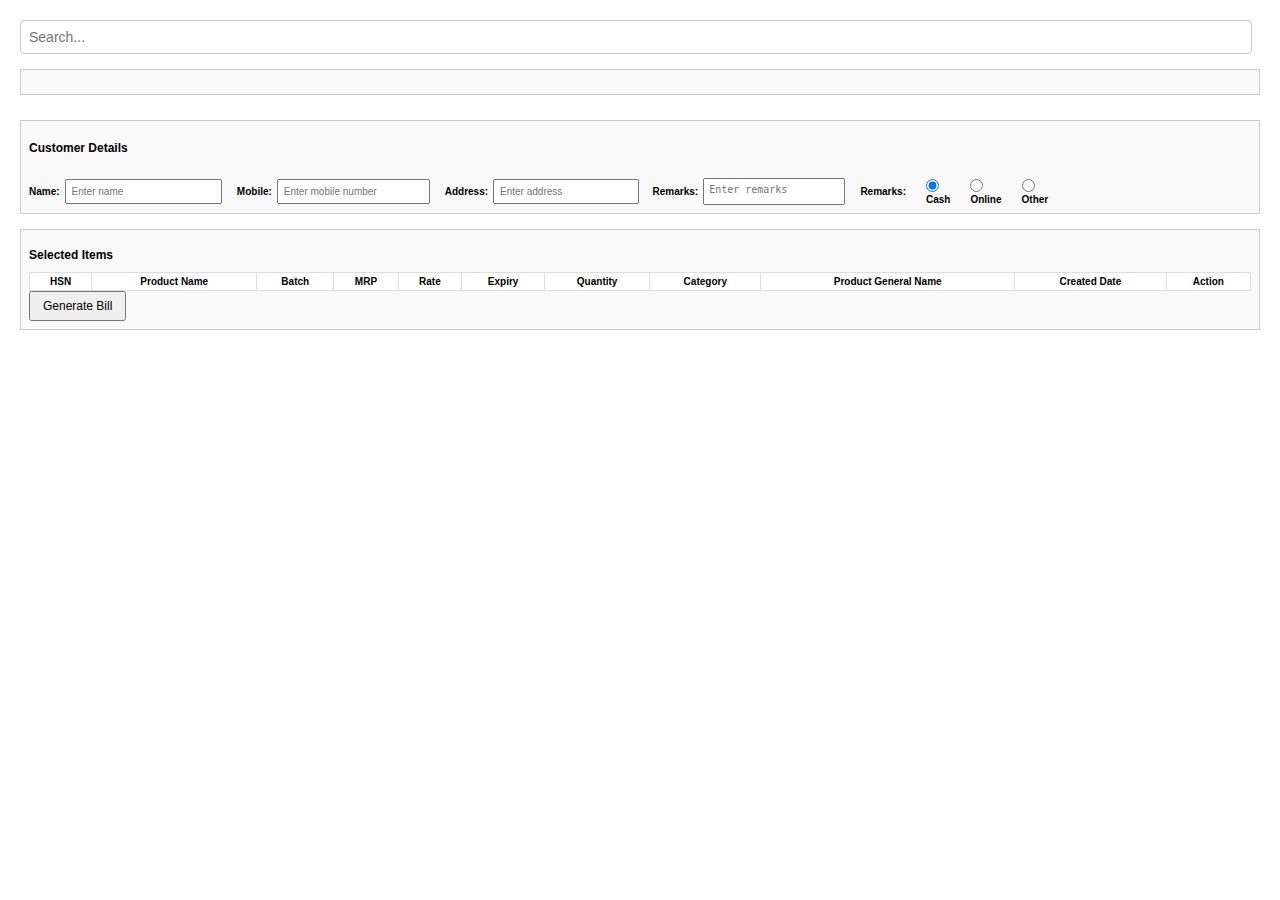
==== bill.html @ a2a0cfcb "ui code added" ====
<!DOCTYPE html>
<html lang="en">
<head>
    <meta charset="UTF-8">
    <meta name="viewport" content="width=device-width, initial-scale=1.0">
    <title>Bill System</title>
    <link rel="stylesheet" href="css/bill-styles.css">
</head>
<body>
<div class="container">
    <!-- Search Section -->
    <div class="search">
        <input type="text" id="searchInput" placeholder="Search...">
        <button id="clearButton" class="clear-btn" style="display: none;">&#10006;</button> <!-- Clear icon -->
        <ul id="productName-suggestions"></ul> <!-- Suggestions list here -->
    </div>

    <!-- Results Section -->
    <div class="results">
        <table id="resultsTable">
            <!-- Results will be dynamically inserted here -->
        </table>
    </div>

    <!-- Customer Details Section -->
    <div class="additional-fields">
        <h3>Customer Details</h3>
        <div class="customer-details">
            <div>
                <label for="customerName">Name:</label>
                <input type="text" id="customerName" placeholder="Enter name">
            </div>
            <div>
                <label for="customerMobile">Mobile:</label>
                <input type="number" id="customerMobile" placeholder="Enter mobile number"
                       oninput="this.value = this.value.slice(0, 10).replace(/[^0-9]/g, '')"
                       maxlength="10" required>
            </div>
            <div>
                <label for="customerAddress">Address:</label>
                <input type="text" id="customerAddress" placeholder="Enter address">
            </div>
            <div>
                <label for="customerRemarks">Remarks:</label>
                <textarea id="customerRemarks" placeholder="Enter remarks"></textarea>
            </div>
            <div class="payment-options">
                <label for="customerRemarks">Remarks:</label>
                <label><input type="radio" name="paymentOption" value="cash" checked> Cash</label>
                <label><input type="radio" name="paymentOption" value="online"> Online</label>
                <label><input type="radio" name="paymentOption" value="other"> Other</label>
            </div>
        </div>

    </div>

    <!-- Bill Section -->
    <div class="bill">
        <h2>Selected Items</h2>
        <table id="billTable">
            <thead>
            <tr>
                <th>HSN</th>
                <th>Product Name</th>
                <th>Batch</th>
                <th>MRP</th>
                <th>Rate</th>
                <th>Expiry</th>
                <th>Quantity</th>
                <th>Category</th>
                <th>Product General Name</th>
                <th>Created Date</th>
                <th>Action</th>
            </tr>
            </thead>
            <tbody>
            <!-- Selected items will be dynamically inserted here -->
            </tbody>
        </table>
        <button onclick="generateBill()">Generate Bill</button>
    </div>
</div>


<script src="js/bill-script.js"></script>
</body>
</html>
---- css/bill-styles.css ----
/* General Styles */
body {
    font-family: Arial, sans-serif;
    margin: 20px;
    font-size: 10px; /* Smaller font size for the whole page */
}

.container {
    display: grid;
    grid-template-columns: 1fr; /* Single column layout */
    grid-template-rows: auto; /* Rows adjust based on content */
    gap: 15px; /* Space between sections */
}

/* Search Section */
.search {
    grid-row: 1; /* First row */
    display: flex;
    align-items: center;
    position: relative; /* For clear button positioning */
}

.search input {
    padding: 8px;
    font-size: 14px;
    margin-right: 8px;
    border: 1px solid #ccc;
    border-radius: 4px;
    flex-grow: 1; /* Makes input expand */
}

.search button {
    width: 20%; /* Set the width to 20% */
    padding: 8px;
    font-size: 14px;
    background-color: #f1f1f1;
    border: 1px solid #ccc;
    border-radius: 4px;
    cursor: pointer;
}

.search button:focus {
    outline: none; /* Remove outline when focused */
}



.clear-btn {
    background: none;
    font-size: 18px;
    cursor: pointer;
    color: #ccc;
    position: absolute;
    right: 10px;
    top: 50%;
    transform: translateY(-50%);
    display: none; /* Hidden initially */
}

.clear-btn:hover {
    color: #000;
}

/* Suggestions list styling */
#productName-suggestions {
    position: absolute;
    top: 100%;
    left: 0;
    width: 100%;
    max-height: 200px;
    overflow-y: auto;
    background-color: #fff;
    border: 1px solid #ccc;
    z-index: 1000;
    list-style: none;
    margin: 0;
    padding: 0;
    display: none;
}

#productName-suggestions li {
    padding: 8px;
    cursor: pointer;
}

#productName-suggestions li:hover {
    background-color: #f0f0f0;
}

/* Results Section */
.results {
    grid-row: 2; /* Second row */
    border: 1px solid #ccc;
    padding: 8px;
    background-color: #f9f9f9;
}

table {
    width: 100%;
    border-collapse: collapse;
    margin-top: 8px;
    font-size: 10px;
}

table, th, td {
    border: 1px solid #ddd;
    padding: 3px;
    text-align: center;
}

th {
    font-weight: bold;
}

/* Alternate row colors */
#resultsTable tr:nth-child(even),
#billTable tr:nth-child(even) {
    background-color: #f2f2f2;
}

#resultsTable tr:nth-child(odd),
#billTable tr:nth-child(odd) {
    background-color: #fff;
}

/* Customer Details and Payment Options Section */
.additional-fields {
    grid-row: 3; /* Third row */
    border: 1px solid #ccc;
    padding: 8px;
    background-color: #f9f9f9;
    margin-top: 10px;
    display: flex;
    flex-wrap: wrap; /* Allows for wrapping */
    gap: 15px;
}

.customer-details {
    display: flex;
    flex-wrap: nowrap; /* Ensure all items are in a single line */
    gap: 15px;
    width: 100%;
}

.customer-details > div {
    display: flex;
    flex-direction: row;
    align-items: center;
    width: calc(16.6% - 10px); /* Each field takes up 16.6% of the container's width to fit 6 fields in one row */
}

.customer-details > div label {
    margin-right: 5px; /* Space between label and input */
    font-weight: bold;
    width: auto; /* Adjust width of label to fit content */
}

.customer-details > div input,
.customer-details > div textarea {
    flex: 1;
    padding: 5px;
    font-size: 10px;
    margin: 0;
}

textarea {
    resize: none;
    height: 15px; /* Adjust height of textarea */
}

/* Payment Options Section */
.payment-options {
    display: flex;
    gap: 15px;
    align-items: center;
    width: 100%; /* Take up full width */
}

.payment-options label {
    font-weight: bold;
}

/* Adjusting layout for Payment Options */
.payment-options input {
    margin-right: 5px;
}

/* Bill Section */
.bill {
    grid-row: 4; /* Fourth row */
    border: 1px solid #ccc;
    padding: 8px;
    background-color: #f9f9f9;
}

.bill table {
    margin-top: 8px;
}

.bill button {
    padding: 6px 12px;
    font-size: 12px;
    cursor: pointer;
}

/* Optional: Button styles */
button {
    padding: 4px 8px;
    font-size: 10px;
    cursor: pointer;
}

button:disabled {
    background-color: #ccc;
    cursor: not-allowed;
}

/* Headings */
h2 {
    font-size: 12px;
    margin-bottom: 10px;
}

h3 {
    font-size: 12px;
    margin-bottom: 8px;
}
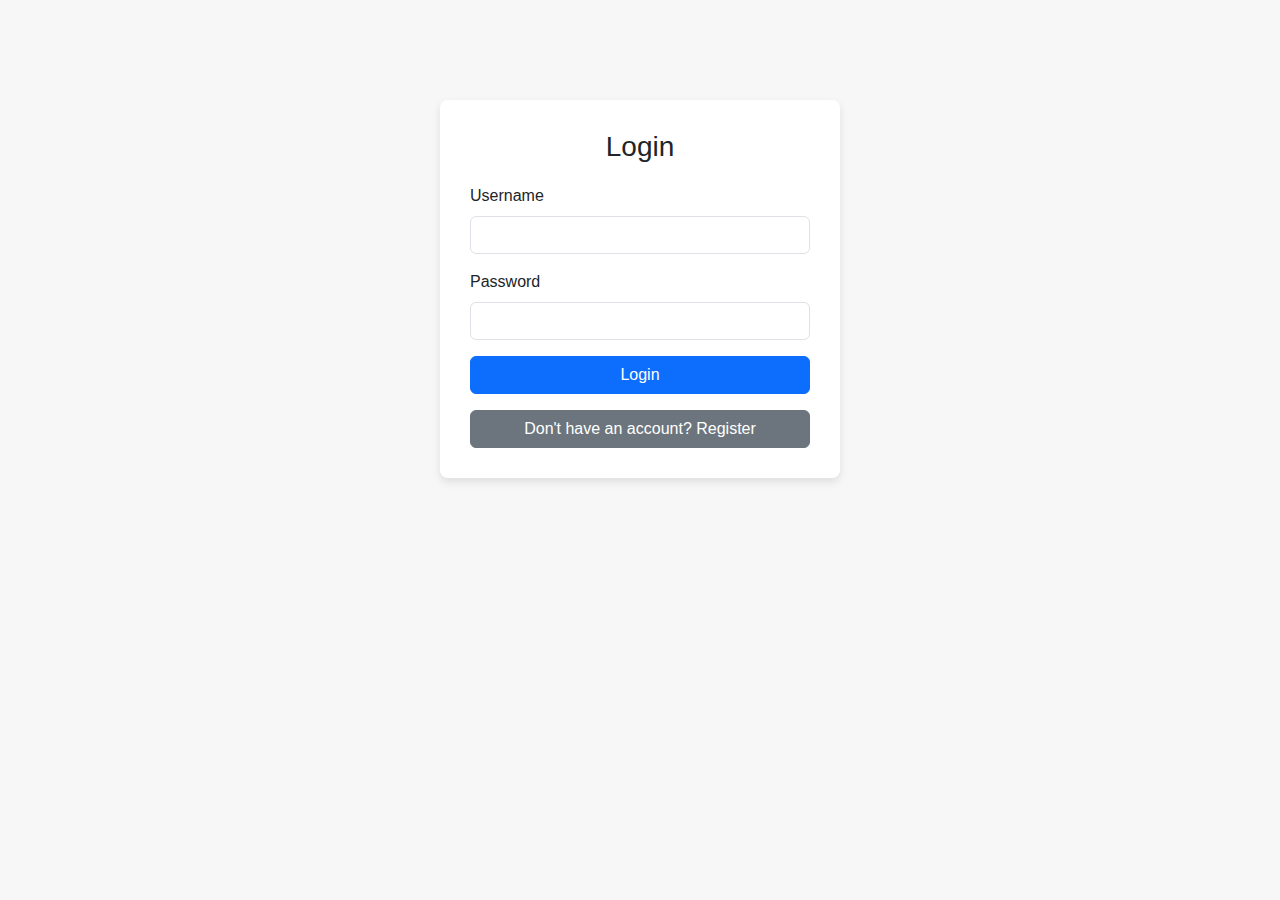
==== commit 60f1f3b6: "added auth and dynamic host" ====
--- a/bill.html
+++ b/bill.html
@@ -81,7 +81,7 @@
     </div>
 </div>
 
-
+<script src="js/common.js"></script>
 <script src="js/bill-script.js"></script>
 </body>
 </html>
